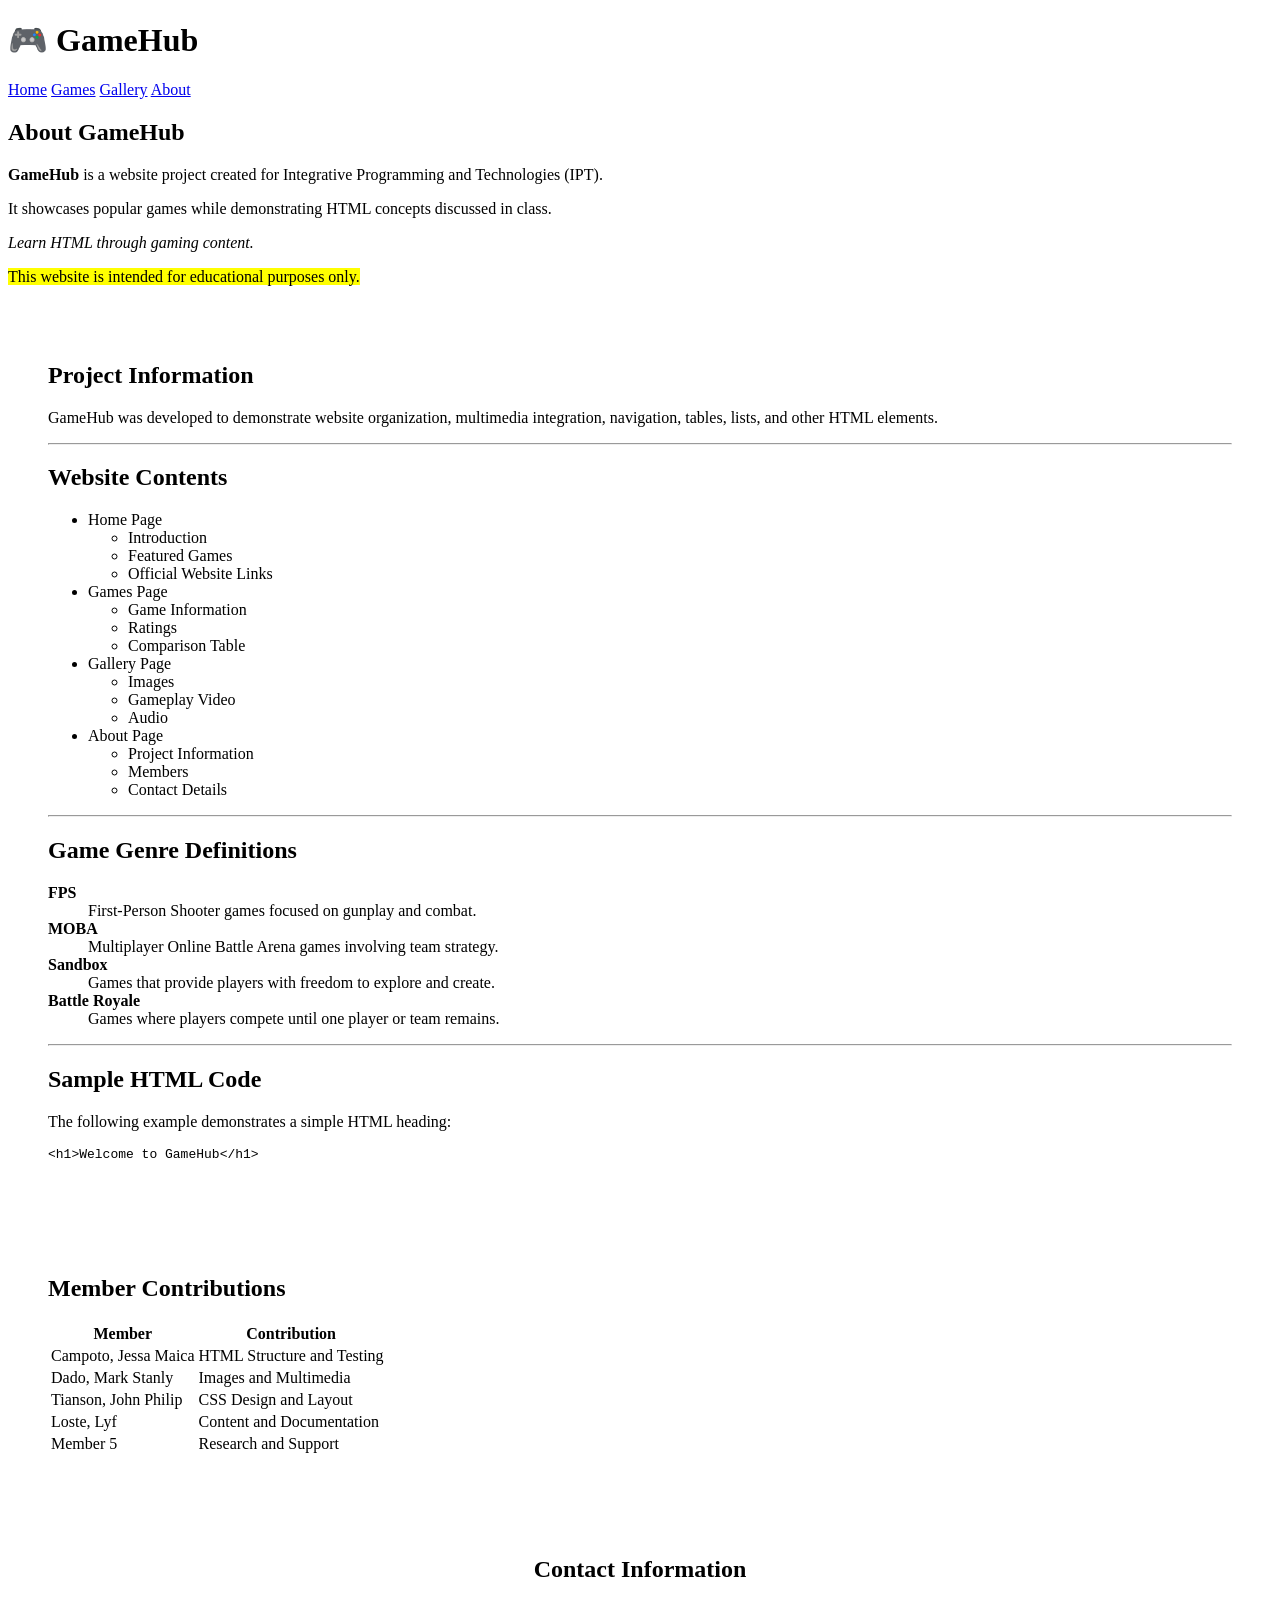
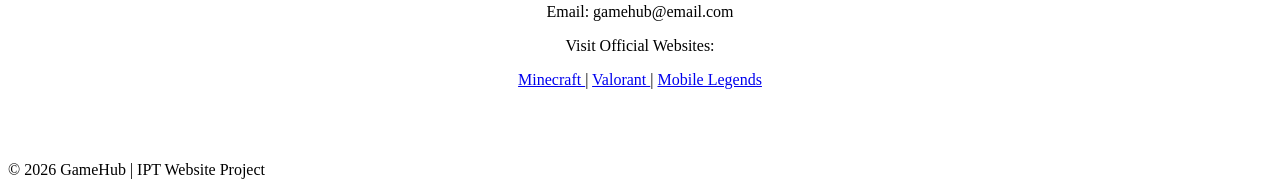
==== about.html @ 6cf5fbf5 "Add files via upload" ====
<!DOCTYPE html>
<html lang="en">

<head>
    <meta charset="UTF-8">
    <meta name="viewport" content="width=device-width, initial-scale=1.0">
    <title>GameHub | About</title>
    <link rel="stylesheet" href="style.css">
</head>

<body>

<header>

    <h1>🎮 GameHub</h1>

    <nav>
        <a href="index.html">Home</a>
        <a href="games.html">Games</a>
        <a href="gallery.html">Gallery</a>
        <a href="about.html">About</a>
    </nav>

</header>

<section class="hero">

    <h2>About GameHub</h2>

    <p>
        <strong>GameHub</strong> is a website project created for
        <span>Integrative Programming and Technologies (IPT)</span>.
    </p>

    <p>
        It showcases popular games while demonstrating HTML concepts
        discussed in class.
    </p>

    <p>
        <em>Learn HTML through gaming content.</em>
    </p>

    <p>
        <mark>This website is intended for educational purposes only.</mark>
    </p>

</section>

<section style="padding:40px;">

    <h2>Project Information</h2>

    <p>
        GameHub was developed to demonstrate website organization,
        multimedia integration, navigation, tables, lists, and other
        HTML elements.
    </p>

    <hr>

    <h2>Website Contents</h2>

    <ul>

        <li>Home Page
            <ul>
                <li>Introduction</li>
                <li>Featured Games</li>
                <li>Official Website Links</li>
            </ul>
        </li>

        <li>Games Page
            <ul>
                <li>Game Information</li>
                <li>Ratings</li>
                <li>Comparison Table</li>
            </ul>
        </li>

        <li>Gallery Page
            <ul>
                <li>Images</li>
                <li>Gameplay Video</li>
                <li>Audio</li>
            </ul>
        </li>

        <li>About Page
            <ul>
                <li>Project Information</li>
                <li>Members</li>
                <li>Contact Details</li>
            </ul>
        </li>

    </ul>

    <hr>

    <h2>Game Genre Definitions</h2>

    <dl>

        <dt><strong>FPS</strong></dt>
        <dd>First-Person Shooter games focused on gunplay and combat.</dd>

        <dt><strong>MOBA</strong></dt>
        <dd>Multiplayer Online Battle Arena games involving team strategy.</dd>

        <dt><strong>Sandbox</strong></dt>
        <dd>Games that provide players with freedom to explore and create.</dd>

        <dt><strong>Battle Royale</strong></dt>
        <dd>Games where players compete until one player or team remains.</dd>

    </dl>

    <hr>

    <h2>Sample HTML Code</h2>

    <p>
        The following example demonstrates a simple HTML heading:
    </p>

<pre>
&lt;h1&gt;Welcome to GameHub&lt;/h1&gt;
</pre>

</section>

<section style="padding:40px;">

    <h2>Member Contributions</h2>

    <table>

        <tr>
            <th>Member</th>
            <th>Contribution</th>
        </tr>

        <tr>
            <td>Campoto, Jessa Maica</td>
            <td>HTML Structure and Testing</td>
        </tr>

        <tr>
            <td>Dado, Mark Stanly</td>
            <td>Images and Multimedia</td>
        </tr>

        <tr>
            <td>Tianson, John Philip</td>
            <td>CSS Design and Layout</td>
        </tr>

        <tr>
            <td>Loste, Lyf</td>
            <td>Content and Documentation</td>
        </tr>

        <tr>
            <td>Member 5</td>
            <td>Research and Support</td>
        </tr>

    </table>

</section>

<section style="padding:40px; text-align:center;">

    <h2>Contact Information</h2>

    <p>Email: gamehub@email.com</p>

    <p>
        Visit Official Websites:
    </p>

    <p>

        <a href="https://www.minecraft.net" target="_blank">
            Minecraft
        </a>

        |

        <a href="https://playvalorant.com" target="_blank">
            Valorant
        </a>

        |

        <a href="https://m.mobilelegends.com" target="_blank">
            Mobile Legends
        </a>

    </p>

</section>

<footer>

    <p>&copy; 2026 GameHub | IPT Website Project</p>

</footer>

</body>

</html>
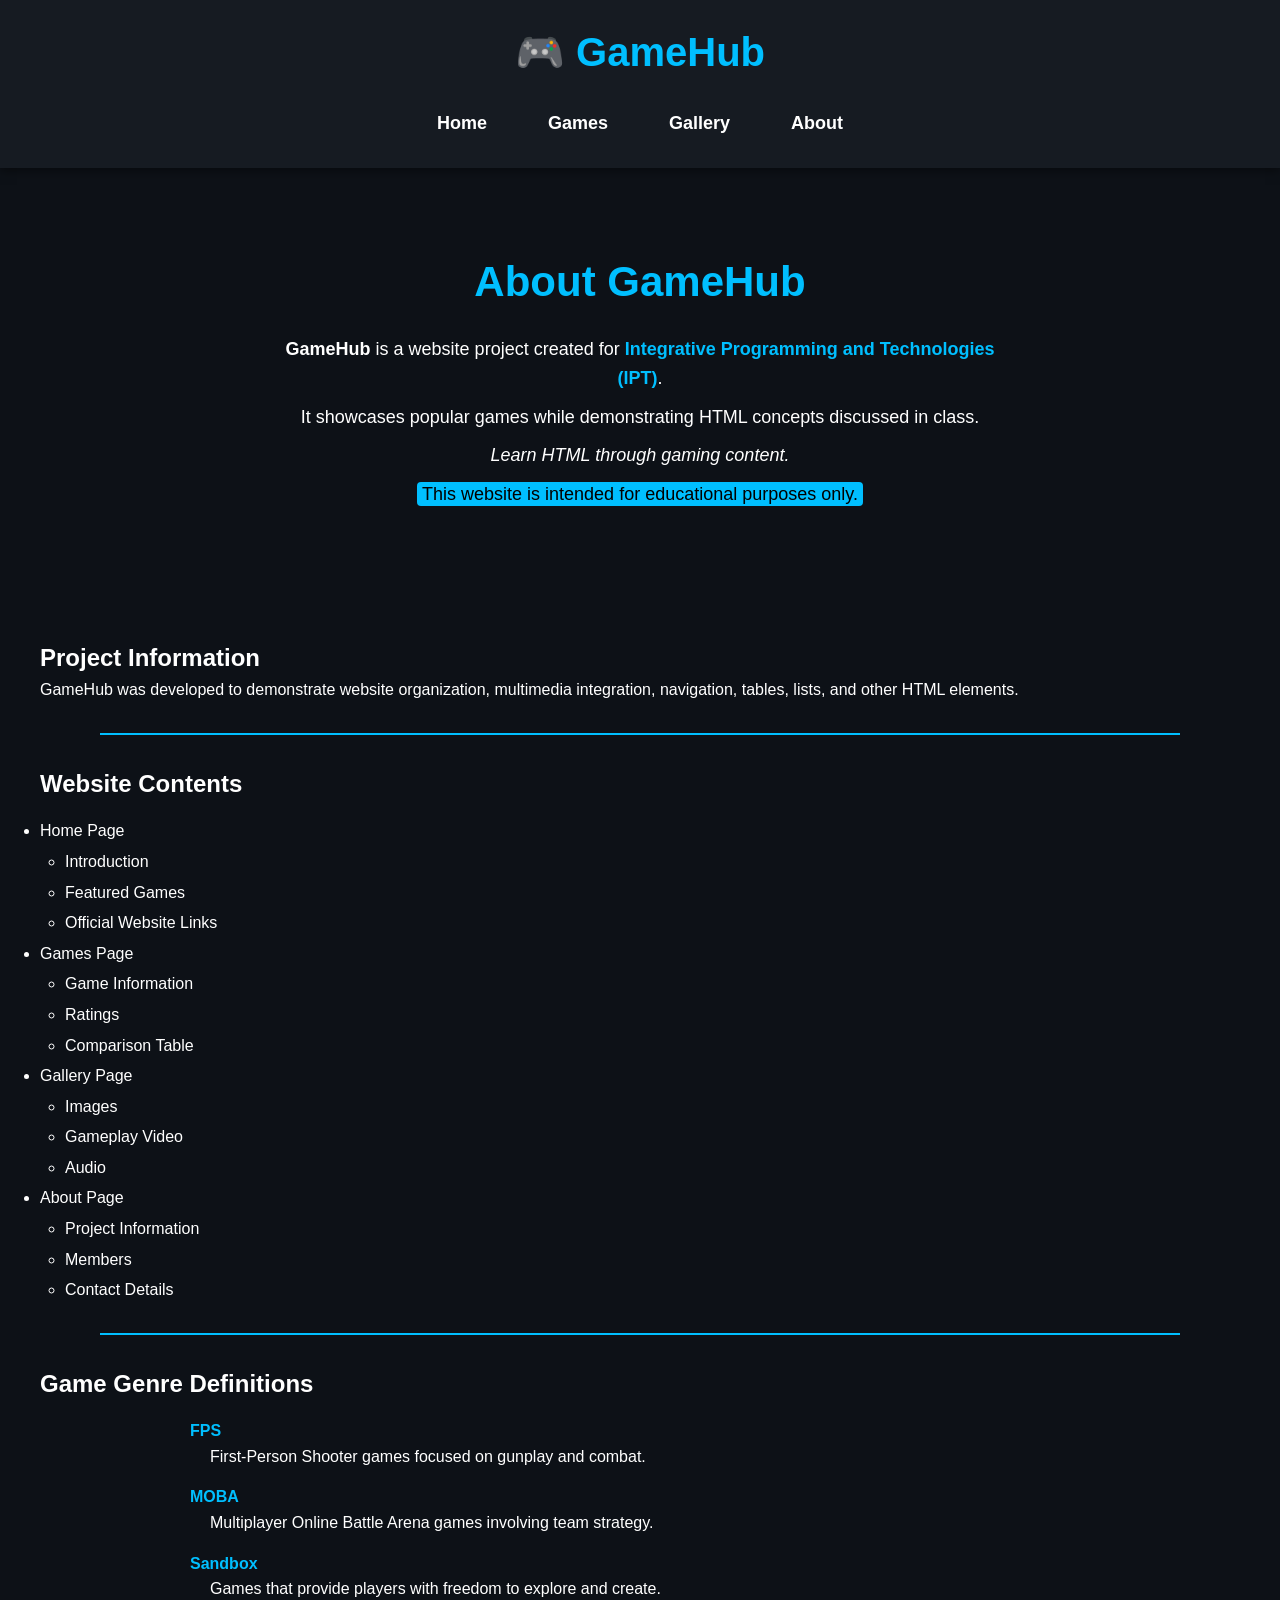
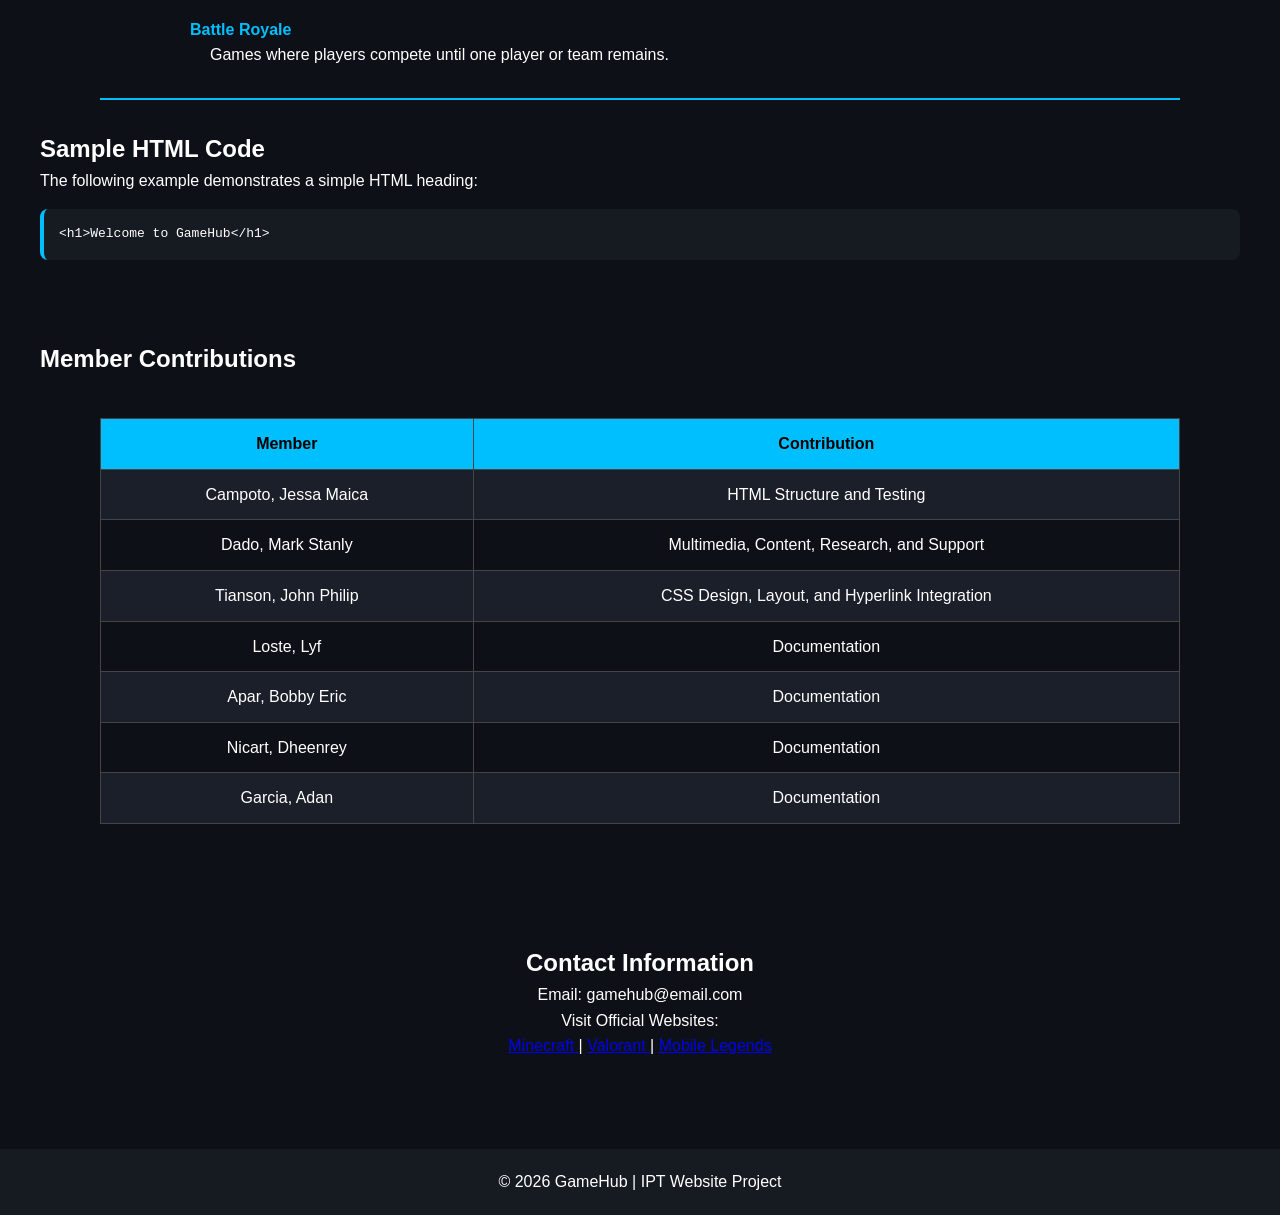
==== commit e4d82184: "Add files via upload" ====
--- a/about.html
+++ b/about.html
@@ -149,22 +149,32 @@
 
         <tr>
             <td>Dado, Mark Stanly</td>
-            <td>Images and Multimedia</td>
+            <td>Multimedia, Content, Research, and Support</td>
         </tr>
 
         <tr>
             <td>Tianson, John Philip</td>
-            <td>CSS Design and Layout</td>
+            <td>CSS Design, Layout, and Hyperlink Integration</td>
         </tr>
 
         <tr>
             <td>Loste, Lyf</td>
-            <td>Content and Documentation</td>
-        </tr>
-
-        <tr>
-            <td>Member 5</td>
-            <td>Research and Support</td>
+            <td>Documentation</td>
+        </tr>
+
+        <tr>
+            <td>Apar, Bobby Eric</td>
+            <td>Documentation</td>
+        </tr>
+
+        <tr>
+            <td>Nicart, Dheenrey</td>
+            <td>Documentation</td>
+        </tr>
+
+        <tr>
+            <td>Garcia, Adan</td>
+            <td>Documentation</td>
         </tr>
 
     </table>
--- a/style.css
+++ b/style.css
@@ -0,0 +1,266 @@
+*{
+    margin:0;
+    padding:0;
+    box-sizing:border-box;
+}
+
+body{
+    font-family:Arial, Helvetica, sans-serif;
+    background:#0d1117;
+    color:white;
+    line-height:1.6;
+}
+
+header{
+    background:#161b22;
+    padding:20px;
+    text-align:center;
+    box-shadow:0 2px 10px rgba(0,0,0,.5);
+}
+
+header h1{
+    color:#00bfff;
+    font-size:40px;
+    margin-bottom:15px;
+}
+
+nav{
+    display:flex;
+    justify-content:center;
+    gap:25px;
+    flex-wrap:wrap;
+}
+
+nav a{
+    color:white;
+    text-decoration:none;
+    font-size:18px;
+    font-weight:bold;
+    padding:10px 18px;
+    border-radius:8px;
+    transition:.3s;
+}
+
+nav a:hover{
+    background:#00bfff;
+    color:#000;
+}
+
+.hero{
+    text-align:center;
+    padding:80px 20px;
+}
+
+.hero h2{
+    font-size:42px;
+    color:#00bfff;
+    margin-bottom:20px;
+}
+
+.hero p{
+    max-width:750px;
+    margin:auto;
+    margin-bottom:10px;
+    font-size:18px;
+}
+
+.button{
+    display:inline-block;
+    margin-top:30px;
+    padding:15px 30px;
+    background:#00bfff;
+    color:black;
+    text-decoration:none;
+    border-radius:8px;
+    font-weight:bold;
+}
+
+.button:hover{
+    background:#0099cc;
+    color:white;
+}
+
+.games{
+    display:flex;
+    flex-wrap:wrap;
+    justify-content:center;
+    gap:25px;
+    padding:40px;
+}
+
+.card{
+    width:300px;
+    background:#161b22;
+    border-radius:15px;
+    overflow:hidden;
+    box-shadow:0 5px 15px rgba(0,0,0,.4);
+    transition:.3s;
+}
+
+.card:hover{
+    transform:translateY(-8px);
+}
+
+.card img{
+    width:100%;
+    height:180px;
+    object-fit:cover;
+}
+
+.card h3{
+    color:#00bfff;
+    text-align:center;
+    margin:15px 0;
+}
+
+.card p{
+    text-align:center;
+    padding:0 15px 10px;
+}
+
+table{
+    width:90%;
+    margin:40px auto;
+    border-collapse:collapse;
+}
+
+th{
+    background:#00bfff;
+    color:black;
+}
+
+td,
+th{
+    border:1px solid #444;
+    padding:12px;
+    text-align:center;
+}
+
+tr:nth-child(even){
+    background:#1a1f29;
+}
+
+ol,
+ul{
+    margin-top:15px;
+}
+
+ul li,
+ol li{
+    margin:5px 0;
+}
+
+ul ul{
+    margin-left:25px;
+    margin-top:5px;
+}
+
+dl{
+    max-width:900px;
+    margin:auto;
+}
+
+dt{
+    color:#00bfff;
+    font-weight:bold;
+    margin-top:15px;
+}
+
+dd{
+    margin-left:20px;
+    margin-bottom:10px;
+}
+
+.gallery{
+    display:grid;
+    grid-template-columns:repeat(auto-fit,minmax(250px,1fr));
+    gap:20px;
+    padding:40px;
+}
+
+.gallery img{
+    width:100%;
+    border-radius:12px;
+    transition:.3s;
+}
+
+.gallery img:hover{
+    transform:scale(1.05);
+}
+
+video{
+    display:block;
+    margin:30px auto;
+    width:80%;
+    border-radius:10px;
+}
+
+audio{
+    display:block;
+    margin:20px auto;
+}
+
+.links{
+    text-align:center;
+    padding:40px;
+}
+
+.links h2{
+    color:#00bfff;
+    margin-bottom:20px;
+}
+
+.links ul{
+    list-style:none;
+}
+
+.links li{
+    margin:10px 0;
+}
+
+.links a{
+    color:white;
+    text-decoration:none;
+    font-size:18px;
+    transition:.3s;
+}
+
+.links a:hover{
+    color:#00bfff;
+}
+
+span{
+    color:#00bfff;
+    font-weight:bold;
+}
+
+mark{
+    background:#00bfff;
+    color:black;
+    padding:2px 5px;
+    border-radius:4px;
+}
+
+pre{
+    background:#161b22;
+    padding:15px;
+    border-radius:8px;
+    overflow:auto;
+    margin-top:15px;
+    border-left:4px solid #00bfff;
+}
+
+hr{
+    border:none;
+    height:2px;
+    background:#00bfff;
+    width:90%;
+    margin:30px auto;
+}
+
+footer{
+    background:#161b22;
+    text-align:center;
+    padding:20px;
+    margin-top:50px;
+}
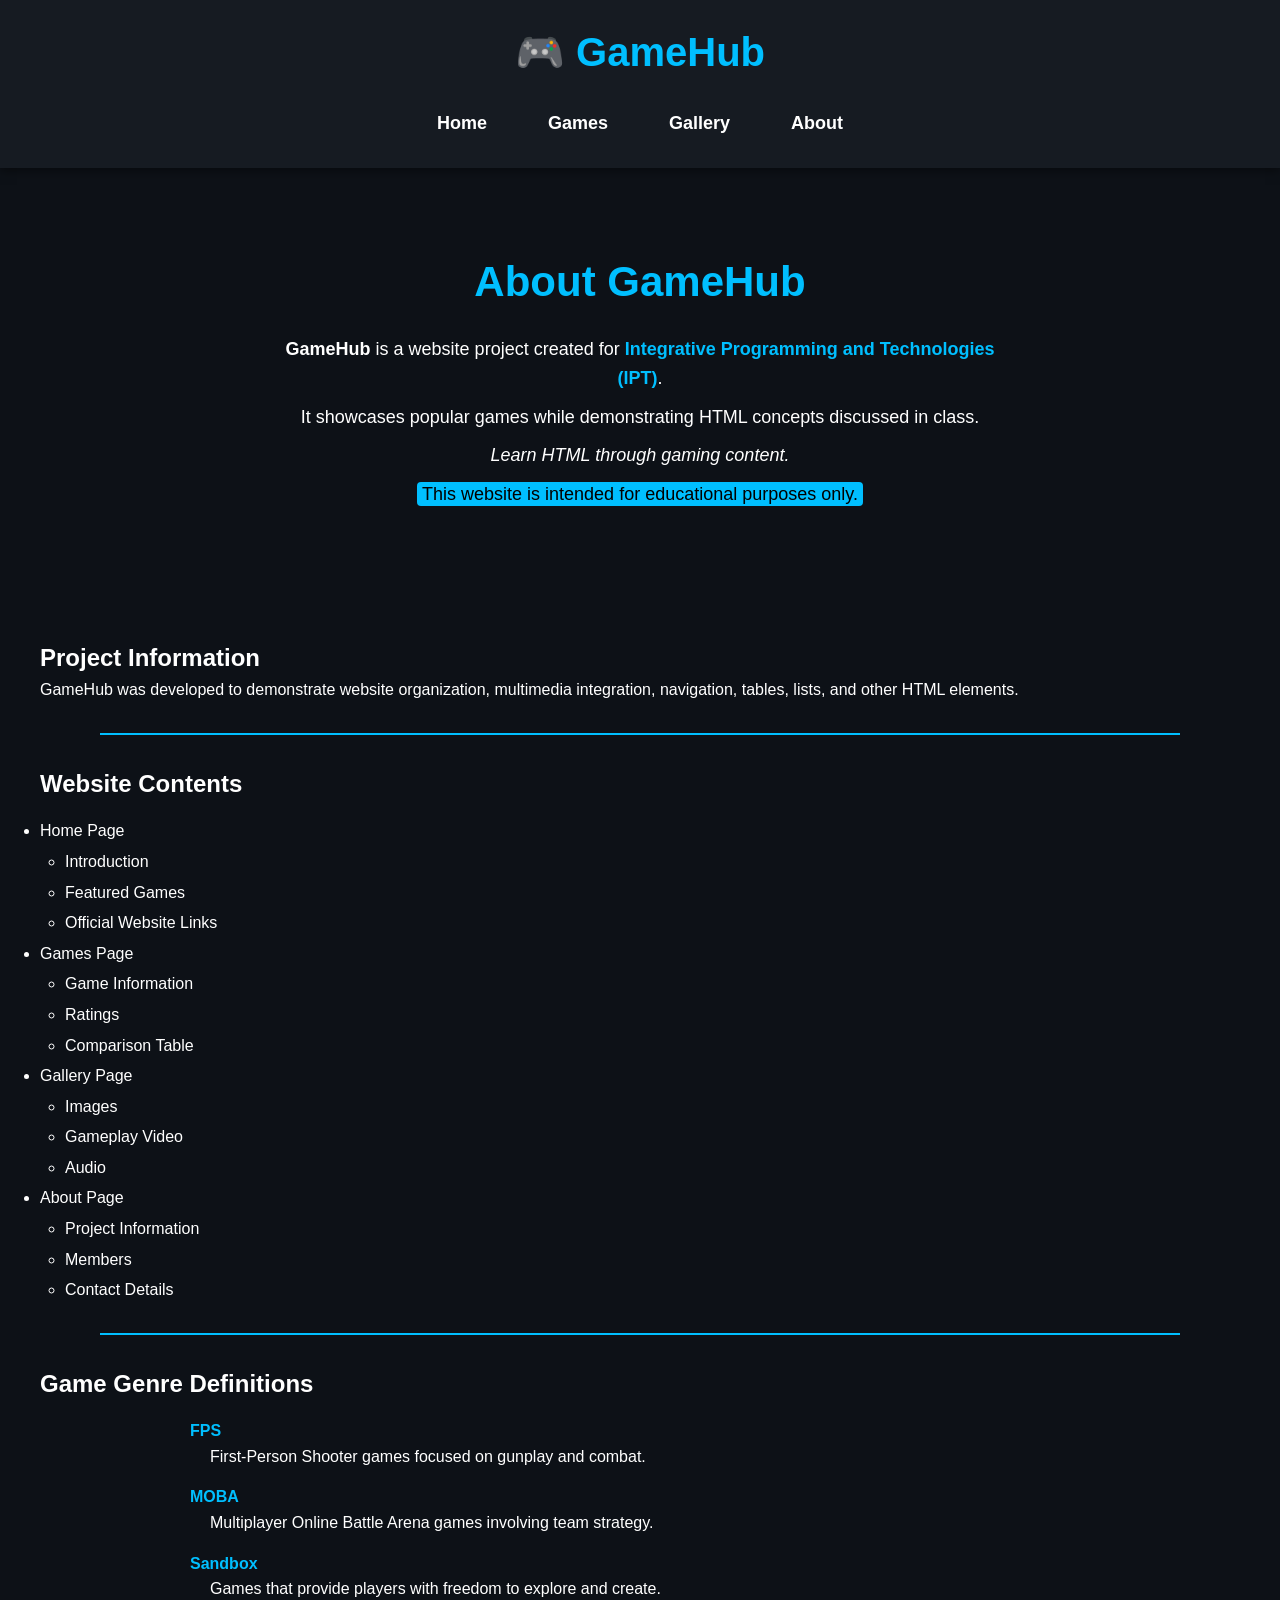
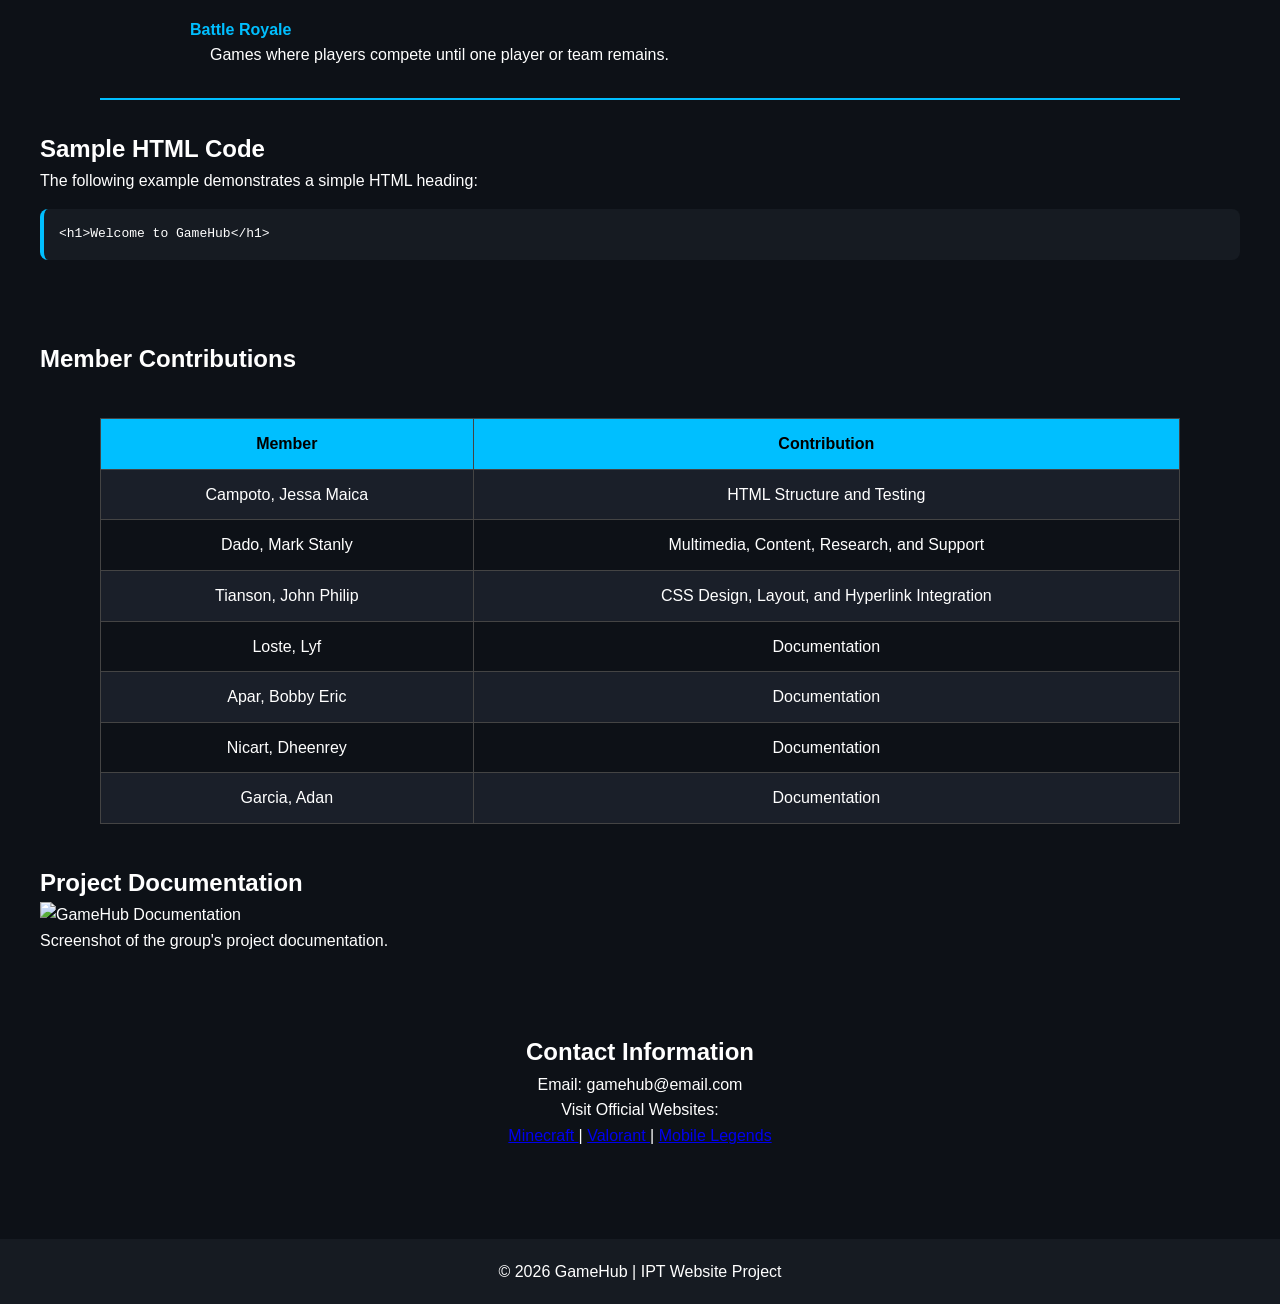
==== commit cdcba334: "Add files via upload" ====
--- a/about.html
+++ b/about.html
@@ -179,6 +179,14 @@
 
     </table>
 
+    <h2>Project Documentation</h2>
+
+    <img src="images/documentation.jpg"
+         alt="GameHub Documentation"
+         width="700">
+
+    <p>Screenshot of the group's project documentation.</p>
+
 </section>
 
 <section style="padding:40px; text-align:center;">
